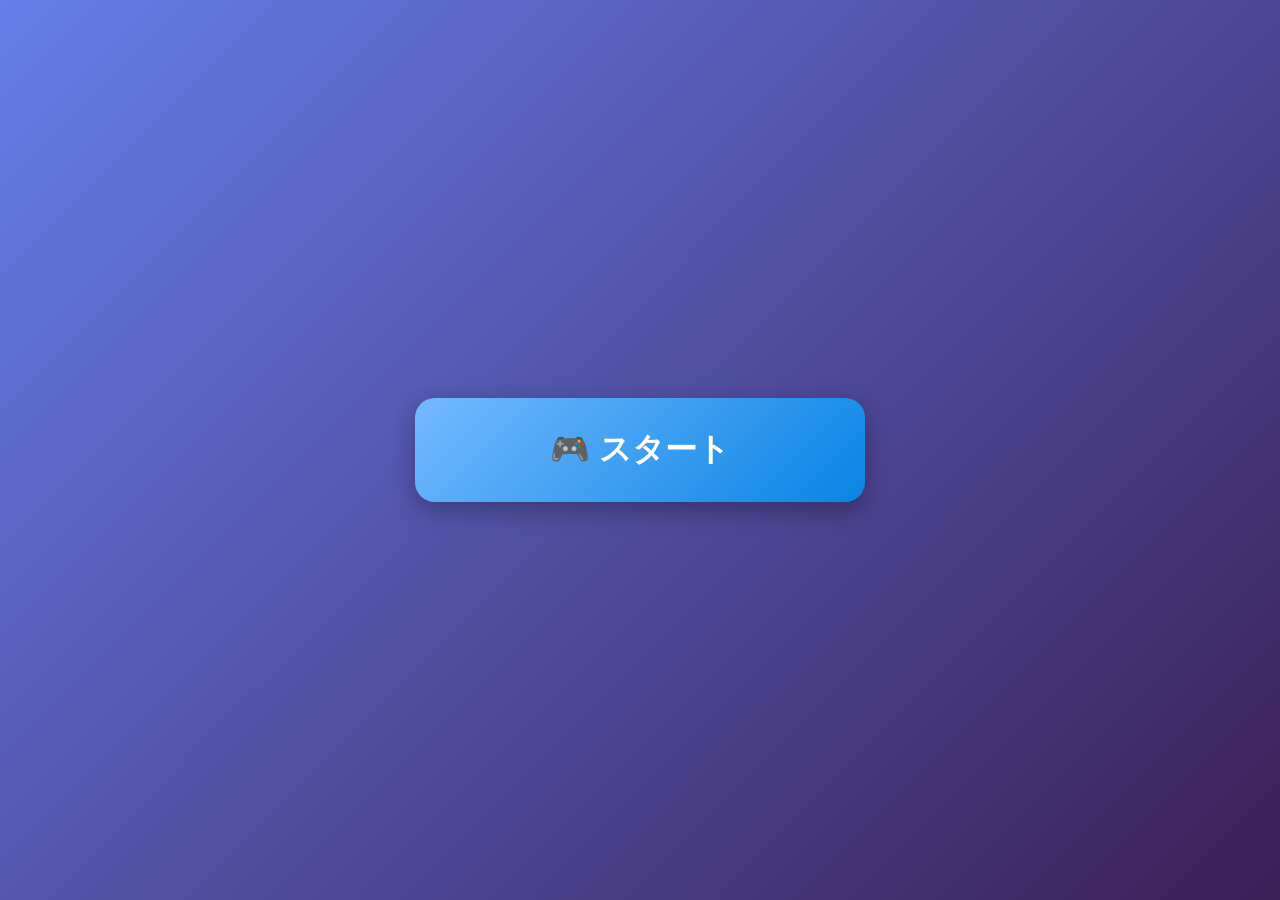
==== index.html @ 6e4c14c2 "Add fast falling clock item that grants extra time" ====
<!DOCTYPE html>
<html lang="ja">
<head>
  <meta charset="UTF-8" />
  <meta name="viewport" content="width=device-width, initial-scale=1.0" />
  <title>迷路クイズRPG</title>
  <link rel="stylesheet" href="style.css" />
  <audio id="bgm" src="./sound/bgm2.mp3" loop></audio>
  <audio id="seikai" src="./sound/seikai.mp3"></audio>
  <audio id="fuseikai" src="./sound/fuseikai.mp3"></audio>
  <audio id="takara" src="./sound/takara.mp3"></audio>
  <audio id="kamituku" src="./sound/kamituku.mp3"></audio>
</head>
<body>
  <button id="start-button" class="modal-content">🎮 スタート</button>
  <div class="game-container">
    <div class="header">
      <h1>🏴‍☠️ 迷路クイズRPG 🏴‍☠️</h1>
      <div class="info">
        <span>🌟 レベル: <span id="level">1</span></span>
        <span>🎯 宝物を探そう！</span>
        <span>🗝️ 残り宝箱: <span id="treasure-count"></span></span>
        <span>⏱️ 残り時間: <span id="time">30</span>秒</span>
      </div>
    </div>

    <div class="maze-container">
      <canvas id="mazeCanvas"></canvas>
      <div id="message" class="message hidden"></div>
      <div id="quiz-box" class="quiz hidden">
        <div id="quiz-question"></div>
        <div id="quiz-options"></div>
      </div>
      <div id="game-over-modal" class="modal hidden">
        <div class="modal-content">
          <h2>😵 ゲームオーバー！</h2>
          <p id="game-over-reason"></p>
          <button id="restart-button">🔄 もう一度プレイ</button>
        </div>
      </div>
      <div id="game-clear-modal" class="modal hidden">
        <div class="modal-content">
          <h2>🎉 ゲームクリア！</h2>
          <p>🏆 全てのレベルをクリアしました！</p>
          <button id="clear-restart-button">🔄 最初からプレイ</button>
        </div>
      </div>
    </div>

    <div class="controls">
      <div class="instruction">
        <p>🎮 操作方法：下のボタンか矢印キーで移動</p>
      </div>
      <div class="joystick">
        <button id="up" class="control-btn" type="button">⬆️</button>
        <div class="horizontal-controls">
          <button id="left" class="control-btn" type="button">⬅️</button>
          <button id="right" class="control-btn" type="button">➡️</button>
        </div>
        <button id="down" class="control-btn" type="button">⬇️</button>
      </div>
    </div>
  </div>

  <div id="loading">🎮 ゲームを準備中...</div>

  <script src="main.js" defer></script>
</body>
</html>
---- style.css ----
/* リセットCSS */
* {
  margin: 0;
  padding: 0;
  box-sizing: border-box;
}

body {
  font-family: 'Comic Sans MS', 'Arial', sans-serif;
  display: flex;
  flex-direction: column;
  align-items: center;
  justify-content: center;
  min-height: 100vh;
  background: linear-gradient(135deg, #667eea 0%, #3a1f56 100%);
  padding: 10px;
  overflow-x: hidden;
}

.game-container {
  display: flex;
  flex-direction: column;
  align-items: center;
  width: 100%;
  max-width: 1000px;
  background: linear-gradient(145deg, #ffffff, #f0f8ff);
  border-radius: 20px;
  box-shadow: 0 10px 30px rgba(0, 0, 0, 0.3);
  padding: 20px;
  border: 3px solid #4a90e2;
}

.header {
  width: 100%;
  text-align: center;
  margin-bottom: 20px;
  color: #2c3e50;
  text-shadow: 2px 2px 4px rgba(0, 0, 0, 0.1);
}

.header h1 {
  font-size: 2em;
  margin-bottom: 10px;
  color: #81332a;
  text-shadow: 3px 3px 6px rgba(0, 0, 0, 0.2);
}

.info {
  display: flex;
  justify-content: center;
  gap: 30px;
  margin-top: 10px;
  font-size: 1.2em;
  font-weight: bold;
  color: #4b755d;
  flex-wrap: wrap;
}

.info span {
  background: linear-gradient(135deg, #ffeaa7, #fab1a0);
  padding: 8px 15px;
  border-radius: 15px;
  box-shadow: 0 4px 8px rgba(0, 0, 0, 0.1);
  border: 2px solid #f39c12;
}

.maze-container {
  width: 100%;
  position: relative;
  margin-bottom: 20px;
  display: flex;
  justify-content: center;
  align-items: center;
  max-width: 1200px;
}

#mazeCanvas {
  background: linear-gradient(45deg, #dfe6e9, #b2bec3);
  border: 4px solid #2d3436;
  border-radius: 10px;
  max-width: 100%;
  height: auto;
  display: block;
  box-shadow: 0 8px 16px rgba(0, 0, 0, 0.2);
}

.message {
  position: absolute;
  top: 50%;
  left: 50%;
  transform: translate(-50%, -50%);
  background: linear-gradient(135deg, #74b9ff, #0984e3);
  color: white;
  padding: 25px 35px;
  border-radius: 20px;
  font-size: 1.6em;
  text-align: center;
  display: none;
  z-index: 10;
  box-shadow: 0 10px 25px rgba(0, 0, 0, 0.3);
  border: 3px solid #ffffff;
  font-weight: bold;
  text-shadow: 2px 2px 4px rgba(0, 0, 0, 0.3);
}

.quiz {
  position: absolute;
  top: 50%;
  left: 50%;
  width: 90%;
  max-width: 450px;
  background: linear-gradient(145deg, #ffeaa7, #fdcb6e);
  border: 4px solid #e17055;
  border-radius: 20px;
  padding: 25px;
  transform: translate(-50%, -50%);
  text-align: center;
  z-index: 20;
  box-shadow: 0 15px 30px rgba(0, 0, 0, 0.3);
}

.hidden {
  display: none !important;
}

#quiz-question {
  margin-bottom: 25px;
  font-weight: bold;
  font-size: 1.4em;
  color: #2d3436;
  background: rgba(255, 255, 255, 0.8);
  padding: 15px;
  border-radius: 15px;
  border: 2px solid #e17055;
}

#quiz-options button {
  display: block;
  width: 100%;
  margin: 12px 0;
  padding: 15px;
  background: linear-gradient(135deg, #00b894, #00a085);
  color: white;
  border: none;
  border-radius: 15px;
  cursor: pointer;
  font-size: 1.2em;
  font-weight: bold;
  transition: all 0.3s ease;
  box-shadow: 0 6px 12px rgba(0, 0, 0, 0.2);
  border: 2px solid transparent;
}

#quiz-options button:hover {
  background: linear-gradient(135deg, #00a085, #008f75);
  transform: translateY(-3px);
  box-shadow: 0 8px 16px rgba(0, 0, 0, 0.3);
  border-color: #ffffff;
}

#quiz-options button:active {
  transform: translateY(-1px);
}

.controls {
  width: 100%;
  display: flex;
  flex-direction: column;
  align-items: center;
  margin-top: 20px;
}

.instruction {
  margin-bottom: 15px;
  text-align: center;
}

.instruction p {
  font-size: 1.1em;
  color: #2c3e50;
  font-weight: bold;
  background: linear-gradient(135deg, #a29bfe, #6c5ce7);
  color: white;
  padding: 10px 20px;
  border-radius: 15px;
  box-shadow: 0 4px 8px rgba(0, 0, 0, 0.2);
}

.joystick {
  display: flex;
  flex-direction: column;
  align-items: center;
  gap: 15px;
}

.horizontal-controls {
  display: flex;
  gap: 50px;
}

.control-btn {
  width: 70px;
  height: 70px;
  font-size: 28px;
  border: none;
  background: linear-gradient(135deg, #fd79a8, #e84393);
  color: white;
  border-radius: 50%;
  cursor: pointer;
  user-select: none;
  display: flex;
  align-items: center;
  justify-content: center;
  box-shadow: 0 6px 12px rgba(0, 0, 0, 0.3);
  transition: all 0.2s ease;
  border: 3px solid #ffffff;
  font-weight: bold;
}

.control-btn:active {
  background: linear-gradient(135deg, #e84393, #d63384);
  transform: translateY(3px);
  box-shadow: 0 3px 6px rgba(0, 0, 0, 0.3);
}

.control-btn:hover {
  transform: translateY(-2px);
  box-shadow: 0 8px 16px rgba(0, 0, 0, 0.4);
}

#loading {
  position: fixed;
  top: 0;
  left: 0;
  width: 100%;
  height: 100%;
  background: linear-gradient(135deg, #667eea 0%, #764ba2 100%);
  color: white;
  display: flex;
  align-items: center;
  justify-content: center;
  font-size: 2em;
  z-index: 1000;
  text-shadow: 3px 3px 6px rgba(0, 0, 0, 0.5);
  font-weight: bold;
}

/* モーダル共通スタイル */
.modal {
  position: fixed;
  top: 0;
  left: 0;
  width: 100%;
  height: 100%;
  background-color: rgba(0, 0, 0, 0.8);
  display: flex;
  justify-content: center;
  align-items: center;
  z-index: 100;
}

.modal-content {
  background: linear-gradient(145deg, #ffffff, #f8f9fa);
  padding: 40px;
  border-radius: 20px;
  text-align: center;
  box-shadow: 0 15px 35px rgba(0, 0, 0, 0.4);
  max-width: 90%;
  width: 450px;
  border: 4px solid #4a90e2;
}

.modal-content h2 {  
  font-size: 2.5em;
  margin-bottom: 20px;
  text-shadow: 2px 2px 4px rgba(0, 0, 0, 0.2);
}

.modal-content p {
  font-size: 1.3em;
  margin-bottom: 30px;
  color: #2c3e50;
  font-weight: bold;
}

.modal-content button {
  padding: 15px 30px;
  font-size: 1.2em;
  color: white;
  border: none;
  border-radius: 15px;
  cursor: pointer;
  transition: all 0.3s ease;
  font-weight: bold;
  box-shadow: 0 6px 12px rgba(0, 0, 0, 0.2);
  border: 2px solid transparent;
}

.modal-content button:hover {
  transform: translateY(-3px);
  box-shadow: 0 8px 16px rgba(0, 0, 0, 0.3);
  border-color: #ffffff;
}

.modal-content button:active {
  transform: translateY(-1px);
}

/* ゲームオーバーモーダル */
#game-over-modal .modal-content h2 {
  color: #e74c3c;
}

#game-over-modal .modal-content button {
  background: linear-gradient(135deg, #e74c3c, #c0392b);
}

#game-over-modal .modal-content button:hover {
  background: linear-gradient(135deg, #c0392b, #a93626);
}

/* ゲームクリアモーダル */
#game-clear-modal .modal-content h2 {
  color: #27ae60;
}

#game-clear-modal .modal-content button {
  background: linear-gradient(135deg, #27ae60, #229954);
}

#game-clear-modal .modal-content button:hover {
  background: linear-gradient(135deg, #229954, #1e8449);
}

#start-button {
  position: fixed;
  top: 50%;
  left: 50%;
  transform: translate(-50%, -50%);
  z-index: 2000;
  font-size: 2em;
  padding: 30px 60px;
  background: linear-gradient(135deg, #74b9ff, #0984e3);
  color: white;
  border: none;
  border-radius: 20px;
  box-shadow: 0 8px 24px rgba(0,0,0,0.3);
  cursor: pointer;
  font-weight: bold;
  display: block;
}

#start-button.hidden {
  display: none !important;
}

/* スマホ対応 */
@media (max-width: 768px) {
  .header h1 {
    font-size: 1.6em;
  }
  
  .info {
    gap: 15px;
    font-size: 1em;
  }
  
  .control-btn {
    width: 60px;
    height: 60px;
    font-size: 24px;
  }
  
  .horizontal-controls {
    gap: 40px;
  }
  
  .modal-content {
    padding: 30px 20px;
    width: 90%;
  }
  
  .modal-content h2 {
    font-size: 2em;
  }
  
  .instruction p {
    font-size: 1em;
    padding: 8px 15px;
  }
}

@media (max-width: 480px) {
  .header h1 {
    font-size: 1.4em;
  }
  
  .info {
    flex-direction: column;
    gap: 10px;
  }
  
  .control-btn {
    width: 55px;
    height: 55px;
    font-size: 22px;
  }
  
  .horizontal-controls {
    gap: 35px;
  }
  
  .quiz {
    width: 95%;
    padding: 20px;
  }
  
  #quiz-question {
    font-size: 1.2em;
    padding: 12px;
  }
  
  #quiz-options button {
    font-size: 1.1em;
    padding: 12px;
  }
}
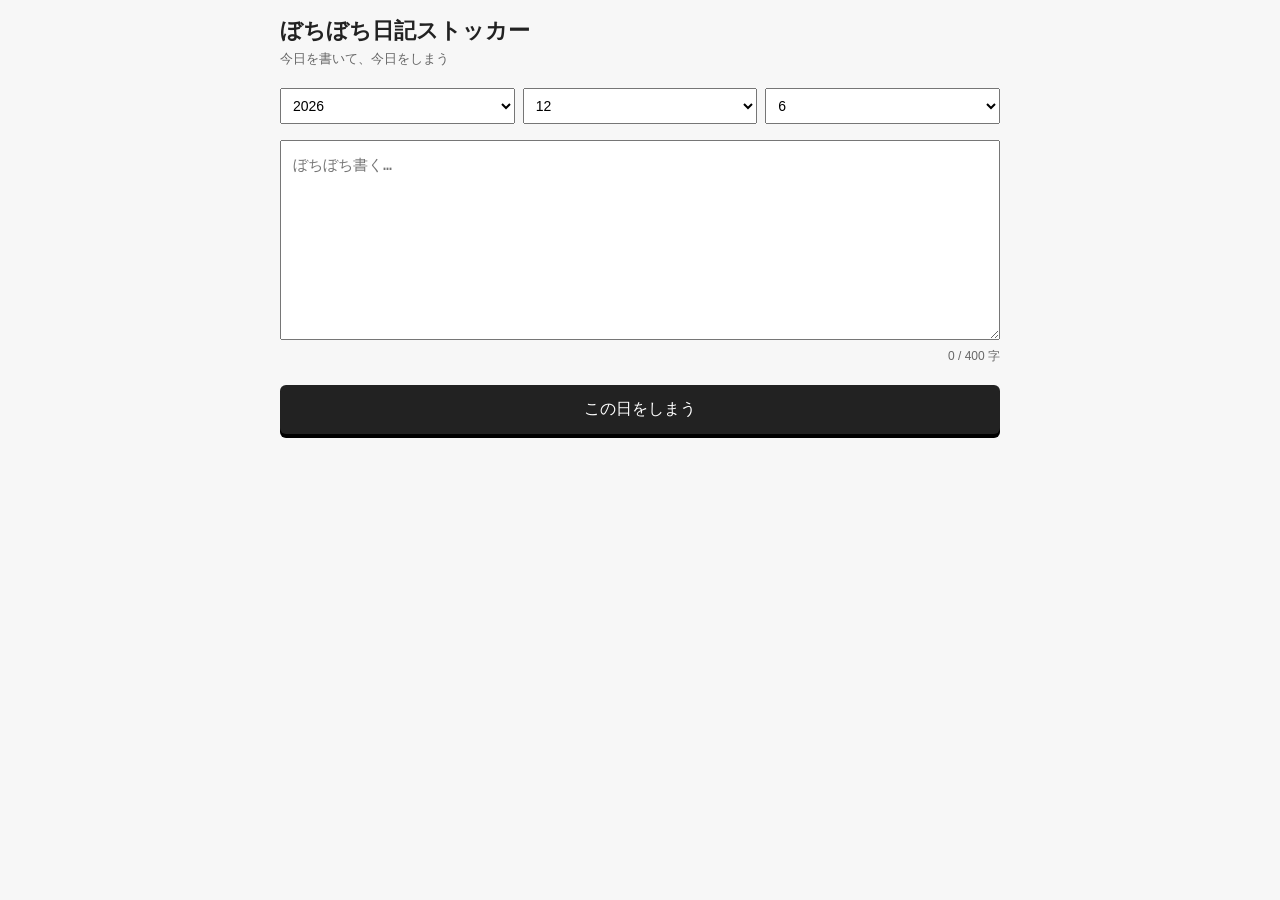
==== commit 5e6dca51: "Add files via upload" ====
--- a/index.html
+++ b/index.html
@@ -1,69 +1,321 @@
 <!DOCTYPE html>
 <html lang="ja">
 <head>
-  <meta charset="UTF-8" />
-  <meta name="viewport" content="width=device-width, initial-scale=1.0" />
-  <title>迷路クイズRPG</title>
-  <link rel="stylesheet" href="style.css" />
-  <audio id="bgm" src="./sound/bgm2.mp3" loop></audio>
-  <audio id="seikai" src="./sound/seikai.mp3"></audio>
-  <audio id="fuseikai" src="./sound/fuseikai.mp3"></audio>
-  <audio id="takara" src="./sound/takara.mp3"></audio>
-  <audio id="kamituku" src="./sound/kamituku.mp3"></audio>
+<meta charset="UTF-8">
+<meta name="viewport" content="width=device-width, initial-scale=1.0">
+
+<title>ぼちぼち日記ストッカー</title>
+
+<style>
+/* =========================
+   全体レイアウト
+   ========================= */
+body {
+    margin: 0;
+    padding: 0;
+    font-family: -apple-system, BlinkMacSystemFont, "Hiragino Sans", sans-serif;
+    background: #f7f7f7;
+    color: #222;
+}
+
+.wrapper {
+    max-width: 720px;
+    margin: 0 auto;
+    padding: 16px;
+}
+
+/* =========================
+   ヘッダー
+   ========================= */
+header {
+    margin-bottom: 20px;
+}
+
+header h1 {
+    font-size: 22px;
+    font-weight: 600;
+    margin: 0 0 4px 0;
+}
+
+header p {
+    font-size: 13px;
+    color: #666;
+    margin: 0;
+}
+
+/* =========================
+   日付ダッシュボード
+   ========================= */
+.date-panel {
+    display: flex;
+    gap: 8px;
+    margin: 16px 0;
+}
+
+.date-panel select {
+    flex: 1;
+    padding: 8px;
+    font-size: 14px;
+}
+
+/* =========================
+   日記入力
+   ========================= */
+textarea {
+    width: 100%;
+    height: 200px;
+    padding: 12px;
+    box-sizing: border-box;
+    font-size: 15px;
+    line-height: 1.6;
+    resize: vertical;
+}
+
+.counter {
+    text-align: right;
+    font-size: 12px;
+    color: #666;
+    margin-top: 4px;
+}
+
+/* =========================
+   保存ボタン
+   ========================= */
+   button {
+    width: 100%;
+    margin-top: 20px;
+    padding: 14px;
+    font-size: 16px;
+
+    background: #222;
+    color: #fff;
+    border: none;
+    border-radius: 6px;
+
+    /* 打感 */
+    box-shadow: 0 4px 0 #000;
+
+    transition:
+        transform 0.05s ease,
+        box-shadow 0.05s ease,
+        background 0.1s ease;
+}
+
+button:active {
+    transform: translateY(3px);
+    box-shadow: 0 1px 0 #000;
+    background: #111;
+}
+
+/* JSから一瞬だけ付けるクラス */
+button.pressed {
+    background: #000;
+}
+
+
+
+/* =========================
+   メッセージ
+   ========================= */
+.message {
+    margin-top: 12px;
+    font-size: 13px;
+    color: #555;
+}
+
+/* =========================
+   印刷用Canvas
+   ========================= */
+#printArea {
+    display: none;
+}
+
+@media print {
+    body * {
+        display: none;
+    }
+    #printArea {
+        display: block;
+    }
+}
+</style>
 </head>
+
 <body>
-  <button id="start-button" class="modal-content">🎮 スタート</button>
-  <div class="game-container">
-    <div class="header">
-      <h1>🏴‍☠️ 迷路クイズRPG 🏴‍☠️</h1>
-      <div class="info">
-        <span>🌟 レベル: <span id="level">1</span></span>
-        <span>🎯 宝物を探そう！</span>
-        <span>🗝️ 残り宝箱: <span id="treasure-count"></span></span>
-        <span>⏱️ 残り時間: <span id="time">30</span>秒</span>
-      </div>
-    </div>
-
-    <div class="maze-container">
-      <canvas id="mazeCanvas"></canvas>
-      <div id="message" class="message hidden"></div>
-      <div id="quiz-box" class="quiz hidden">
-        <div id="quiz-question"></div>
-        <div id="quiz-options"></div>
-      </div>
-      <div id="game-over-modal" class="modal hidden">
-        <div class="modal-content">
-          <h2>😵 ゲームオーバー！</h2>
-          <p id="game-over-reason"></p>
-          <button id="restart-button">🔄 もう一度プレイ</button>
-        </div>
-      </div>
-      <div id="game-clear-modal" class="modal hidden">
-        <div class="modal-content">
-          <h2>🎉 ゲームクリア！</h2>
-          <p>🏆 全てのレベルをクリアしました！</p>
-          <button id="clear-restart-button">🔄 最初からプレイ</button>
-        </div>
-      </div>
-    </div>
-
-    <div class="controls">
-      <div class="instruction">
-        <p>🎮 操作方法：下のボタンか矢印キーで移動</p>
-      </div>
-      <div class="joystick">
-        <button id="up" class="control-btn" type="button">⬆️</button>
-        <div class="horizontal-controls">
-          <button id="left" class="control-btn" type="button">⬅️</button>
-          <button id="right" class="control-btn" type="button">➡️</button>
-        </div>
-        <button id="down" class="control-btn" type="button">⬇️</button>
-      </div>
-    </div>
-  </div>
-
-  <div id="loading">🎮 ゲームを準備中...</div>
-
-  <script src="main.js" defer></script>
+<div class="wrapper">
+
+<header>
+    <h1>ぼちぼち日記ストッカー</h1>
+    <p>今日を書いて、今日をしまう</p>
+</header>
+
+<!-- 日付選択 -->
+<div class="date-panel">
+    <select id="year"></select>
+    <select id="month"></select>
+    <select id="day"></select>
+</div>
+
+<!-- 日記入力 -->
+<textarea id="diary" placeholder="ぼちぼち書く…"></textarea>
+<div class="counter">
+    <span id="count">0</span> / 400 字
+</div>
+
+<button id="saveBtn">この日をしまう</button>
+
+<div class="message" id="message"></div>
+
+</div>
+
+<!-- 印刷用 -->
+<div id="printArea">
+    <canvas id="canvas" width="794" height="1123"></canvas>
+</div>
+
+<script>
+/* =========================
+   初期設定
+   ========================= */
+const yearSelect  = document.getElementById("year");
+const monthSelect = document.getElementById("month");
+const daySelect   = document.getElementById("day");
+const diaryInput  = document.getElementById("diary");
+const countLabel  = document.getElementById("count");
+const saveBtn     = document.getElementById("saveBtn");
+const message     = document.getElementById("message");
+const canvas      = document.getElementById("canvas");
+const ctx         = canvas.getContext("2d");
+
+/* =========================
+   日付セレクタ生成
+   ========================= */
+const today = new Date();
+const currentYear = today.getFullYear();
+
+for (let y = currentYear - 5; y <= currentYear + 5; y++) {
+    const opt = document.createElement("option");
+    opt.value = y;
+    opt.textContent = y;
+    if (y === currentYear) opt.selected = true;
+    yearSelect.appendChild(opt);
+}
+
+for (let m = 1; m <= 12; m++) {
+    const opt = document.createElement("option");
+    opt.value = m;
+    opt.textContent = m;
+    if (m === today.getMonth() + 1) opt.selected = true;
+    monthSelect.appendChild(opt);
+}
+
+function updateDays() {
+    daySelect.innerHTML = "";
+    const y = parseInt(yearSelect.value);
+    const m = parseInt(monthSelect.value);
+    const lastDay = new Date(y, m, 0).getDate();
+
+    for (let d = 1; d <= lastDay; d++) {
+        const opt = document.createElement("option");
+        opt.value = d;
+        opt.textContent = d;
+        if (
+            d === today.getDate() &&
+            y === today.getFullYear() &&
+            m === today.getMonth() + 1
+        ) {
+            opt.selected = true;
+        }
+        daySelect.appendChild(opt);
+    }
+}
+
+yearSelect.addEventListener("change", updateDays);
+monthSelect.addEventListener("change", updateDays);
+updateDays();
+
+/* =========================
+   文字数カウント
+   ========================= */
+diaryInput.addEventListener("input", () => {
+    countLabel.textContent = diaryInput.value.length;
+});
+
+/* =========================
+   保存処理（Canvas描画）
+   ========================= */
+saveBtn.addEventListener("click", () => {saveBtn.addEventListener("click", () => {
+
+    saveBtn.classList.add("pressed");
+    setTimeout(() => saveBtn.classList.remove("pressed"), 150);
+    // ▼ 日付を取得（ここは既存変数を使ってOK）
+const y = yearSelect.value;
+const m = monthSelect.value.padStart(2, "0");
+const d = daySelect.value.padStart(2, "0");
+
+// ▼ 本文を取得
+const bodyText = diaryInput.value;
+
+// ▼ TXTの中身（※データ内容は自由に変更してOK）
+const fileContent =
+`${y}年${m}月${d}日
+
+${bodyText}
+`;
+
+// ▼ TXTとして保存
+const blob = new Blob(
+    [fileContent],
+    { type: "text/plain;charset=utf-8" }
+);
+
+const url = URL.createObjectURL(blob);
+const a = document.createElement("a");
+a.href = url;
+a.download = `${y}-${m}-${d}.txt`;
+
+document.body.appendChild(a);
+a.click();
+document.body.removeChild(a);
+URL.revokeObjectURL(url);
+
+// ▼ 保存完了メッセージ（既存UIがあればそれを使う）
+message.textContent = "しまいました（TXTで保存）";
+});
+
+    // ファイル名をタイトルに反映（印刷時用）
+    document.title = `${y}-${m}-${d}`;
+
+    message.textContent = "しまいました（共有・保存してください）";
+
+    // 印刷 → PDF保存
+    setTimeout(() => {
+        window.print();
+    }, 300);
+});
+
+/* =========================
+   テキスト折り返し
+   ========================= */
+function wrapText(context, text, maxWidth) {
+    const chars = text.split("");
+    let line = "";
+    const lines = [];
+
+    chars.forEach(char => {
+        const testLine = line + char;
+        const width = context.measureText(testLine).width;
+        if (width > maxWidth && line !== "") {
+            lines.push(line);
+            line = char;
+        } else {
+            line = testLine;
+        }
+    });
+
+    if (line) lines.push(line);
+    return lines;
+}
+</script>
 </body>
 </html>
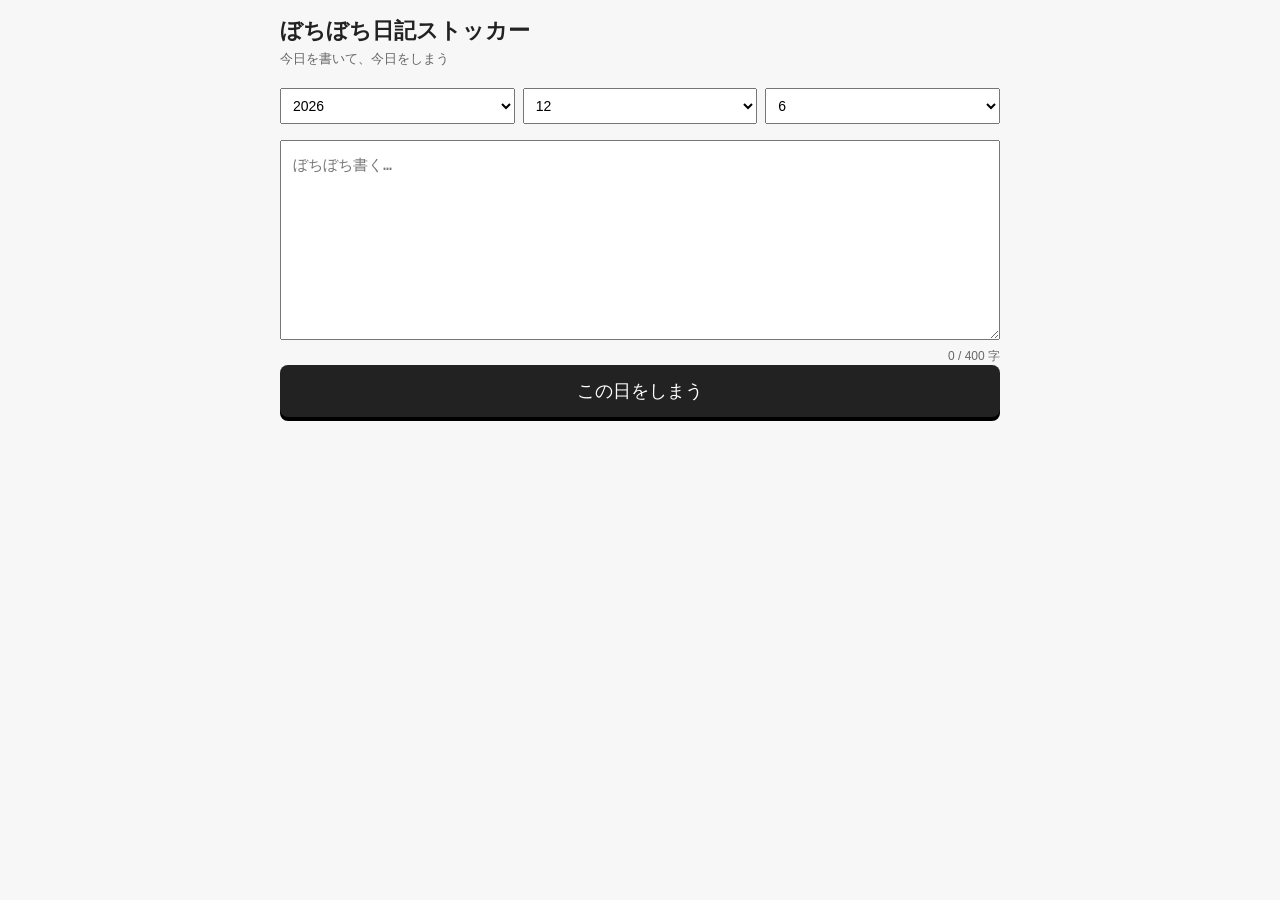
==== commit f7f164a4: "Update index.html" ====
--- a/index.html
+++ b/index.html
@@ -2,7 +2,8 @@
 <html lang="ja">
 <head>
 <meta charset="UTF-8">
-<meta name="viewport" content="width=device-width, initial-scale=1.0">
+<meta name="viewport"
+content="width=device-width, initial-scale=1.0, maximum-scale=1.0, user-scalable=no">
 
 <title>ぼちぼち日記ストッカー</title>
 
@@ -82,30 +83,25 @@
    保存ボタン
    ========================= */
    button {
-    width: 100%;
-    margin-top: 20px;
-    padding: 14px;
-    font-size: 16px;
-
-    background: #222;
-    color: #fff;
-    border: none;
-    border-radius: 6px;
-
-    /* 打感 */
-    box-shadow: 0 4px 0 #000;
-
-    transition:
-        transform 0.05s ease,
-        box-shadow 0.05s ease,
-        background 0.1s ease;
+  width: 100%;
+  padding: 14px;
+  font-size: 18px;
+  background: #222;
+  color: #fff;
+  border: none;
+  border-radius: 8px;
+
+  box-shadow: 0 4px 0 #000;
+  -webkit-tap-highlight-color: transparent;
+
+  transition: transform 0.05s ease, box-shadow 0.05s ease;
 }
 
 button:active {
-    transform: translateY(3px);
-    box-shadow: 0 1px 0 #000;
-    background: #111;
-}
+  transform: translateY(3px);
+  box-shadow: 0 1px 0 #000;
+}
+
 
 /* JSから一瞬だけ付けるクラス */
 button.pressed {
@@ -174,7 +170,9 @@
 </div>
 
 <script>
-/* =========================
+const canUseFileSystemAccess =
+    "showDirectoryPicker" in window &&
+    location.protocol === "https:";/* =========================
    初期設定
    ========================= */
 const yearSelect  = document.getElementById("year");
@@ -242,57 +240,50 @@
 });
 
 /* =========================
-   保存処理（Canvas描画）
-   ========================= */
-saveBtn.addEventListener("click", () => {saveBtn.addEventListener("click", () => {
-
+   保存処理（TXTファイル保存）
+   ========================= */
+saveBtn.addEventListener("click", () => {
+
+    // ボタンの打感
     saveBtn.classList.add("pressed");
     setTimeout(() => saveBtn.classList.remove("pressed"), 150);
-    // ▼ 日付を取得（ここは既存変数を使ってOK）
-const y = yearSelect.value;
-const m = monthSelect.value.padStart(2, "0");
-const d = daySelect.value.padStart(2, "0");
-
-// ▼ 本文を取得
-const bodyText = diaryInput.value;
-
-// ▼ TXTの中身（※データ内容は自由に変更してOK）
-const fileContent =
+
+    // 日付取得
+    const y = yearSelect.value;
+    const m = monthSelect.value.padStart(2, "0");
+    const d = daySelect.value.padStart(2, "0");
+
+    // 本文
+    const bodyText = diaryInput.value;
+
+    // TXT内容
+    const fileContent =
 `${y}年${m}月${d}日
 
 ${bodyText}
 `;
 
-// ▼ TXTとして保存
-const blob = new Blob(
-    [fileContent],
-    { type: "text/plain;charset=utf-8" }
-);
-
-const url = URL.createObjectURL(blob);
-const a = document.createElement("a");
-a.href = url;
-a.download = `${y}-${m}-${d}.txt`;
-
-document.body.appendChild(a);
-a.click();
-document.body.removeChild(a);
-URL.revokeObjectURL(url);
-
-// ▼ 保存完了メッセージ（既存UIがあればそれを使う）
-message.textContent = "しまいました（TXTで保存）";
+    // Blob生成
+    const blob = new Blob(
+        [fileContent],
+        { type: "text/plain;charset=utf-8" }
+    );
+
+    // ダウンロード保存（iOS Safari対応）
+    const url = URL.createObjectURL(blob);
+    const a = document.createElement("a");
+    a.href = url;
+    a.download = `${y}-${m}-${d}.txt`;
+
+    document.body.appendChild(a); // ★重要
+    a.click();
+    document.body.removeChild(a);
+
+    URL.revokeObjectURL(url);
+
+    message.textContent = "しまいました（ダウンロードに保存）";
 });
 
-    // ファイル名をタイトルに反映（印刷時用）
-    document.title = `${y}-${m}-${d}`;
-
-    message.textContent = "しまいました（共有・保存してください）";
-
-    // 印刷 → PDF保存
-    setTimeout(() => {
-        window.print();
-    }, 300);
-});
 
 /* =========================
    テキスト折り返し
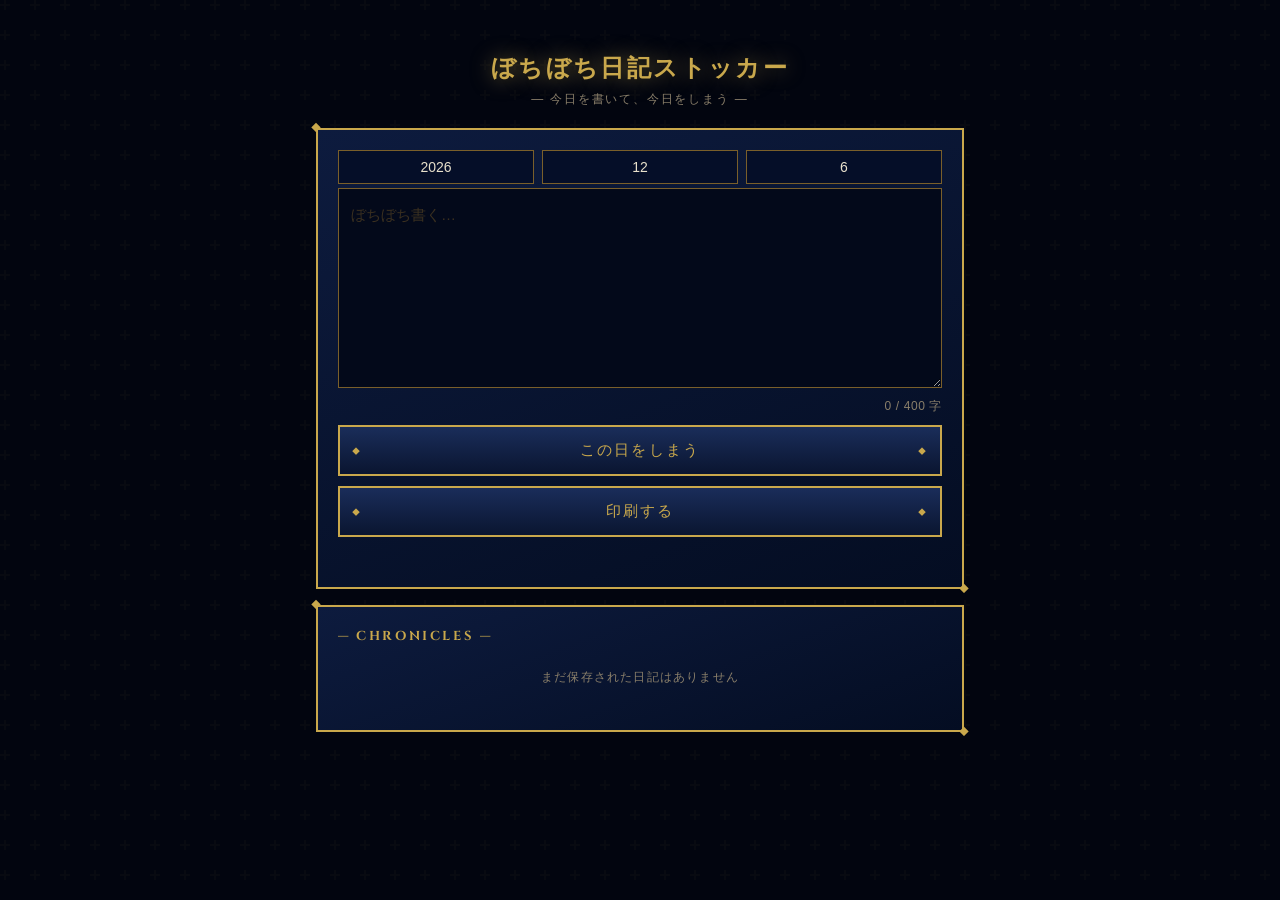
==== commit 4333b101: "Add files via upload" ====
--- a/index.html
+++ b/index.html
@@ -2,61 +2,118 @@
 <html lang="ja">
 <head>
 <meta charset="UTF-8">
-<meta name="viewport"
-content="width=device-width, initial-scale=1.0, maximum-scale=1.0, user-scalable=no">
+<meta name="viewport" content="width=device-width, initial-scale=1.0, maximum-scale=1.0, user-scalable=no, viewport-fit=cover">
+<meta name="apple-mobile-web-app-capable" content="yes">
+<meta name="apple-mobile-web-app-status-bar-style" content="default">
 
 <title>ぼちぼち日記ストッカー</title>
+<link href="https://fonts.googleapis.com/css2?family=Cinzel:wght@400;600&display=swap" rel="stylesheet">
 
 <style>
 /* =========================
-   全体レイアウト
-   ========================= */
+   FF風 基本設定
+   ========================= */
+:root {
+    --gold:     #c9a84c;
+    --gold-dim: #7a5f2a;
+    --win-bg:   linear-gradient(160deg, #0d1b3e 0%, #040d22 100%);
+    --border:   2px solid var(--gold);
+    --text:     #e8e0cc;
+    --text-dim: #8a7f6a;
+    --btn-bg:   linear-gradient(180deg, #1a2d5a 0%, #0a1530 100%);
+}
+
+* { box-sizing: border-box; }
+
 body {
     margin: 0;
     padding: 0;
-    font-family: -apple-system, BlinkMacSystemFont, "Hiragino Sans", sans-serif;
-    background: #f7f7f7;
-    color: #222;
+    font-family: "Hiragino Sans", "Yu Gothic", sans-serif;
+    background: #02050f url("data:image/svg+xml,%3Csvg width='60' height='60' viewBox='0 0 60 60' xmlns='http://www.w3.org/2000/svg'%3E%3Cg fill='none' fill-rule='evenodd'%3E%3Cg fill='%23c9a84c' fill-opacity='0.03'%3E%3Cpath d='M36 34v-4h-2v4h-4v2h4v4h2v-4h4v-2h-4zm0-30V0h-2v4h-4v2h4v4h2V6h4V4h-4zM6 34v-4H4v4H0v2h4v4h2v-4h4v-2H6zM6 4V0H4v4H0v2h4v4h2V6h4V4H6z'/%3E%3C/g%3E%3C/g%3E%3C/svg%3E");
+    color: var(--text);
+    min-height: 100vh;
 }
 
 .wrapper {
-    max-width: 720px;
+    max-width: 680px;
     margin: 0 auto;
-    padding: 16px;
-}
+    padding: 24px 16px 48px;
+}
+
+/* =========================
+   FFウィンドウ枠 共通
+   ========================= */
+.ff-window {
+    background: var(--win-bg);
+    border: var(--border);
+    position: relative;
+    padding: 20px;
+    margin-bottom: 16px;
+}
+
+/* 四隅の菱形装飾 */
+.ff-window::before,
+.ff-window::after {
+    content: '◆';
+    color: var(--gold);
+    font-size: 10px;
+    position: absolute;
+    line-height: 1;
+}
+.ff-window::before { top: -7px; left: -7px; }
+.ff-window::after  { bottom: -7px; right: -7px; }
 
 /* =========================
    ヘッダー
    ========================= */
 header {
-    margin-bottom: 20px;
+    text-align: center;
+    padding: 28px 0 20px;
 }
 
 header h1 {
-    font-size: 22px;
+    font-family: 'Cinzel', serif;
+    font-size: 24px;
     font-weight: 600;
-    margin: 0 0 4px 0;
+    color: var(--gold);
+    margin: 0 0 6px 0;
+    letter-spacing: 0.1em;
+    text-shadow: 0 0 20px rgba(201,168,76,0.6);
 }
 
 header p {
-    font-size: 13px;
-    color: #666;
+    font-size: 12px;
+    color: var(--text-dim);
     margin: 0;
-}
-
-/* =========================
-   日付ダッシュボード
+    letter-spacing: 0.15em;
+}
+
+/* =========================
+   日付パネル
    ========================= */
 .date-panel {
     display: flex;
     gap: 8px;
-    margin: 16px 0;
+    margin-bottom: 4px;
 }
 
 .date-panel select {
     flex: 1;
-    padding: 8px;
+    padding: 8px 6px;
     font-size: 14px;
+    background: #050e28;
+    color: var(--text);
+    border: 1px solid var(--gold-dim);
+    outline: none;
+    cursor: pointer;
+    appearance: none;
+    -webkit-appearance: none;
+    text-align: center;
+}
+
+.date-panel select:focus {
+    border-color: var(--gold);
+    box-shadow: 0 0 8px rgba(201,168,76,0.4);
 }
 
 /* =========================
@@ -66,73 +123,159 @@
     width: 100%;
     height: 200px;
     padding: 12px;
-    box-sizing: border-box;
     font-size: 15px;
-    line-height: 1.6;
+    line-height: 1.8;
     resize: vertical;
-}
+    background: #03091a;
+    color: var(--text);
+    border: 1px solid var(--gold-dim);
+    outline: none;
+    font-family: "Hiragino Sans", "Yu Gothic", sans-serif;
+}
+
+textarea:focus {
+    border-color: var(--gold);
+    box-shadow: inset 0 0 12px rgba(201,168,76,0.08);
+}
+
+textarea::placeholder { color: #3a3020; }
 
 .counter {
     text-align: right;
     font-size: 12px;
-    color: #666;
-    margin-top: 4px;
-}
-
-/* =========================
-   保存ボタン
-   ========================= */
-   button {
-  width: 100%;
-  padding: 14px;
-  font-size: 18px;
-  background: #222;
-  color: #fff;
-  border: none;
-  border-radius: 8px;
-
-  box-shadow: 0 4px 0 #000;
-  -webkit-tap-highlight-color: transparent;
-
-  transition: transform 0.05s ease, box-shadow 0.05s ease;
-}
-
-button:active {
-  transform: translateY(3px);
-  box-shadow: 0 1px 0 #000;
-}
-
-
-/* JSから一瞬だけ付けるクラス */
+    color: var(--text-dim);
+    margin-top: 6px;
+    letter-spacing: 0.05em;
+}
+
+/* =========================
+   ボタン
+   ========================= */
+button {
+    width: 100%;
+    padding: 14px;
+    font-size: 15px;
+    font-family: "Hiragino Sans", "Yu Gothic", sans-serif;
+    letter-spacing: 0.15em;
+    background: var(--btn-bg);
+    color: var(--gold);
+    border: var(--border);
+    cursor: pointer;
+    -webkit-tap-highlight-color: transparent;
+    transition: background 0.15s, box-shadow 0.15s;
+    margin-top: 10px;
+    position: relative;
+}
+
+button::before,
+button::after {
+    content: '◆';
+    font-size: 8px;
+    color: var(--gold);
+    position: absolute;
+    top: 50%;
+    transform: translateY(-50%);
+}
+button::before { left: 12px; }
+button::after  { right: 12px; }
+
+button:hover {
+    background: linear-gradient(180deg, #243d7a 0%, #0f1e40 100%);
+    box-shadow: 0 0 12px rgba(201,168,76,0.35);
+}
+
+button:active,
 button.pressed {
-    background: #000;
-}
-
-
+    background: linear-gradient(180deg, #0a1530 0%, #020812 100%);
+    box-shadow: none;
+}
 
 /* =========================
    メッセージ
    ========================= */
 .message {
     margin-top: 12px;
+    font-size: 12px;
+    color: var(--gold);
+    letter-spacing: 0.1em;
+    text-align: center;
+    min-height: 18px;
+}
+
+/* =========================
+   過去の日記一覧
+   ========================= */
+#historySection h2 {
+    font-family: 'Cinzel', serif;
     font-size: 13px;
-    color: #555;
+    color: var(--gold);
+    letter-spacing: 0.2em;
+    margin: 0 0 10px 0;
+    text-transform: uppercase;
+}
+
+#historyList {
+    list-style: none;
+    padding: 0;
+    margin: 0;
+}
+
+#historyList li {
+    display: flex;
+    justify-content: space-between;
+    align-items: center;
+    padding: 10px 14px;
+    margin-bottom: 5px;
+    background: linear-gradient(90deg, #0a1530 0%, #050e28 100%);
+    border: 1px solid var(--gold-dim);
+    cursor: pointer;
+    font-size: 13px;
+    color: var(--text);
+    transition: border-color 0.15s, background 0.15s;
+}
+
+#historyList li:hover {
+    border-color: var(--gold);
+    background: linear-gradient(90deg, #142040 0%, #0a1830 100%);
+}
+
+#historyList li::before {
+    content: '▶';
+    color: var(--gold-dim);
+    font-size: 9px;
+    margin-right: 10px;
+    flex-shrink: 0;
+    transition: color 0.15s;
+}
+
+#historyList li:hover::before { color: var(--gold); }
+
+#historyList li .preview {
+    color: var(--text-dim);
+    font-size: 11px;
+    overflow: hidden;
+    text-overflow: ellipsis;
+    white-space: nowrap;
+    max-width: 55%;
+}
+
+#historyEmpty {
+    font-size: 12px;
+    color: var(--text-dim);
+    letter-spacing: 0.1em;
+    text-align: center;
+    padding: 12px 0;
 }
 
 /* =========================
    印刷用Canvas
    ========================= */
-#printArea {
-    display: none;
-}
+#printArea { display: none; }
 
 @media print {
-    body * {
-        display: none;
-    }
-    #printArea {
-        display: block;
-    }
+    body * { display: none; }
+    #printArea { display: block; }
+    #printArea canvas { display: block; }
 }
 </style>
 </head>
@@ -142,25 +285,35 @@
 
 <header>
     <h1>ぼちぼち日記ストッカー</h1>
-    <p>今日を書いて、今日をしまう</p>
+    <p>― 今日を書いて、今日をしまう ―</p>
 </header>
 
-<!-- 日付選択 -->
-<div class="date-panel">
-    <select id="year"></select>
-    <select id="month"></select>
-    <select id="day"></select>
+<div class="ff-window">
+    <!-- 日付選択 -->
+    <div class="date-panel">
+        <select id="year"></select>
+        <select id="month"></select>
+        <select id="day"></select>
+    </div>
+
+    <!-- 日記入力 -->
+    <textarea id="diary" placeholder="ぼちぼち書く…"></textarea>
+    <div class="counter">
+        <span id="count">0</span> / 400 字
+    </div>
+
+    <button id="saveBtn">この日をしまう</button>
+    <button id="printBtn">印刷する</button>
+
+    <div class="message" id="message"></div>
 </div>
 
-<!-- 日記入力 -->
-<textarea id="diary" placeholder="ぼちぼち書く…"></textarea>
-<div class="counter">
-    <span id="count">0</span> / 400 字
-</div>
-
-<button id="saveBtn">この日をしまう</button>
-
-<div class="message" id="message"></div>
+<!-- 過去の日記一覧 -->
+<section id="historySection" class="ff-window">
+    <h2>— Chronicles —</h2>
+    <ul id="historyList"></ul>
+    <p id="historyEmpty">まだ保存された日記はありません</p>
+</section>
 
 </div>
 
@@ -228,15 +381,38 @@
     }
 }
 
-yearSelect.addEventListener("change", updateDays);
-monthSelect.addEventListener("change", updateDays);
+yearSelect.addEventListener("change", () => { updateDays(); loadDiary(); });
+monthSelect.addEventListener("change", () => { updateDays(); loadDiary(); });
+daySelect.addEventListener("change", loadDiary);
 updateDays();
+loadDiary();
+
+/* =========================
+   LocalStorage キー生成
+   ========================= */
+function getKey() {
+    const y = yearSelect.value;
+    const m = monthSelect.value.padStart(2, "0");
+    const d = daySelect.value.padStart(2, "0");
+    return `diary_${y}-${m}-${d}`;
+}
+
+function loadDiary() {
+    const saved = localStorage.getItem(getKey());
+    diaryInput.value = saved || "";
+    countLabel.textContent = diaryInput.value.length;
+}
 
 /* =========================
    文字数カウント
    ========================= */
 diaryInput.addEventListener("input", () => {
-    countLabel.textContent = diaryInput.value.length;
+    if (diaryInput.value.length > 400) {
+        diaryInput.value = diaryInput.value.slice(0, 400);
+    }
+    const len = diaryInput.value.length;
+    countLabel.textContent = len;
+    countLabel.style.color = len >= 400 ? "#e74c3c" : "#666";
 });
 
 /* =========================
@@ -281,9 +457,96 @@
 
     URL.revokeObjectURL(url);
 
-    message.textContent = "しまいました（ダウンロードに保存）";
+    localStorage.setItem(getKey(), bodyText);
+    message.textContent = "しまいました（ダウンロード＋このブラウザに保存）";
+    renderHistory();
 });
 
+
+/* =========================
+   過去の日記一覧
+   ========================= */
+const historyList  = document.getElementById("historyList");
+const historyEmpty = document.getElementById("historyEmpty");
+
+function renderHistory() {
+    const entries = [];
+    for (let i = 0; i < localStorage.length; i++) {
+        const key = localStorage.key(i);
+        if (key.startsWith("diary_")) {
+            entries.push({ key, date: key.replace("diary_", ""), text: localStorage.getItem(key) });
+        }
+    }
+    entries.sort((a, b) => b.date.localeCompare(a.date));
+
+    historyList.innerHTML = "";
+    if (entries.length === 0) {
+        historyEmpty.style.display = "block";
+        return;
+    }
+    historyEmpty.style.display = "none";
+
+    entries.forEach(({ date, text }) => {
+        const li = document.createElement("li");
+        const preview = text.replace(/\n/g, " ").slice(0, 40) + (text.length > 40 ? "…" : "");
+        li.innerHTML = `<span>${date}</span><span class="preview">${preview}</span>`;
+        li.addEventListener("click", () => jumpToDate(date));
+        historyList.appendChild(li);
+    });
+}
+
+function jumpToDate(dateStr) {
+    const [y, m, d] = dateStr.split("-");
+    yearSelect.value  = y;
+    monthSelect.dispatchEvent(new Event("change")); // updateDays 再生成のため
+    monthSelect.value = String(parseInt(m));
+    updateDays();
+    daySelect.value   = String(parseInt(d));
+    loadDiary();
+    window.scrollTo({ top: 0, behavior: "smooth" });
+}
+
+renderHistory();
+
+/* =========================
+   印刷処理
+   ========================= */
+const printBtn = document.getElementById("printBtn");
+
+printBtn.addEventListener("click", () => {
+    const y = yearSelect.value;
+    const m = monthSelect.value.padStart(2, "0");
+    const d = daySelect.value.padStart(2, "0");
+    const bodyText = diaryInput.value;
+
+    // Canvas をクリア（A4: 794x1123px）
+    ctx.clearRect(0, 0, canvas.width, canvas.height);
+    ctx.fillStyle = "#fff";
+    ctx.fillRect(0, 0, canvas.width, canvas.height);
+
+    // 日付
+    ctx.fillStyle = "#222";
+    ctx.font = "bold 28px 'Hiragino Sans', sans-serif";
+    ctx.fillText(`${y}年${m}月${d}日`, 60, 80);
+
+    // 区切り線
+    ctx.strokeStyle = "#ccc";
+    ctx.lineWidth = 1;
+    ctx.beginPath();
+    ctx.moveTo(60, 100);
+    ctx.lineTo(734, 100);
+    ctx.stroke();
+
+    // 本文
+    ctx.font = "18px 'Hiragino Sans', sans-serif";
+    ctx.fillStyle = "#333";
+    const lines = wrapText(ctx, bodyText, 674);
+    lines.forEach((line, i) => {
+        ctx.fillText(line, 60, 140 + i * 32);
+    });
+
+    window.print();
+});
 
 /* =========================
    テキスト折り返し
